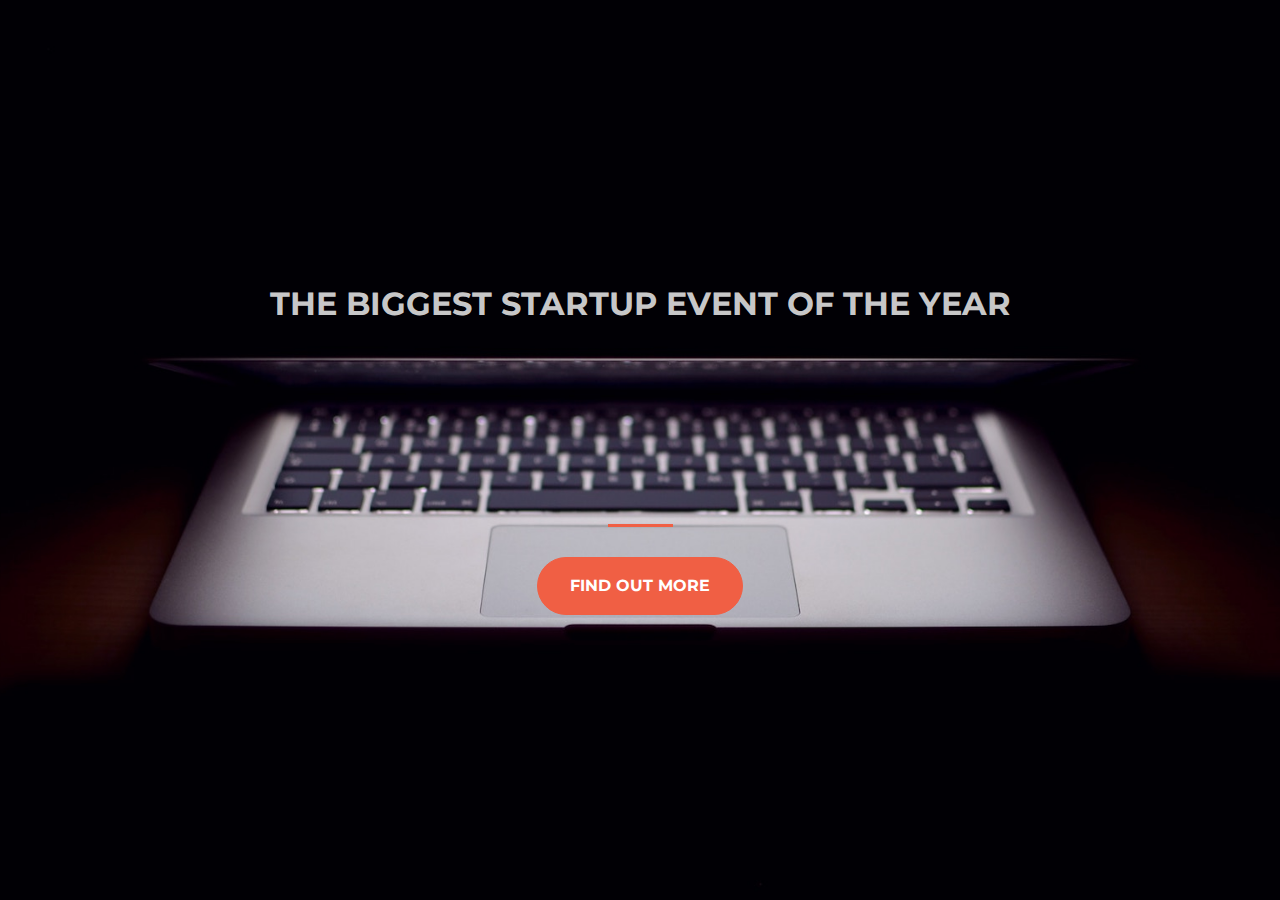
==== index.html @ 359b9777 "Rename landingpage.html to index.html" ====
<!DOCTYPE html>
<html>
<head>
	<title>Landing Page</title>
	<link href="https://fonts.googleapis.com/css?family=Montserrat" rel="stylesheet">
	<link rel="stylesheet" href="https://maxcdn.bootstrapcdn.com/bootstrap/4.0.0/css/bootstrap.min.css" integrity="sha384-Gn5384xqQ1aoWXA+058RXPxPg6fy4IWvTNh0E263XmFcJlSAwiGgFAW/dAiS6JXm" crossorigin="anonymous">
	<link rel="stylesheet" type="text/css" href="landing.css">
</head>
<body>
    <header class="startup text-center text-white d-flex">
      <div class="container my-auto">
        <div class="row">
          <div class="col-lg-12 my-auto">
            <h1 class="text-uppercase faded">
              <strong>the biggest startup event of the year</strong>
            </h1>
            <hr>
          </div>
          <div class="col-lg-12 my-auto">
          	<!-- Begin MailChimp Signup Form -->
		<link href="//cdn-images.mailchimp.com/embedcode/slim-10_7.css" rel="stylesheet" type="text/css">
		<style type="text/css">
	#mc_embed_signup{ clear:left; font:14px Helvetica,Arial,sans-serif; }
	/* Add your own MailChimp form style overrides in your site stylesheet or in this style block.
	   We recommend moving this block and the preceding CSS link to the HEAD of your HTML file. */
		</style>
		<div id="mc_embed_signup">
		<form action="https://twitter.us12.list-manage.com/subscribe/post?u=507eaabea32d56261f1e93e43&amp;id=2a9cb40872" method="post" id="mc-embedded-subscribe-form" name="mc-embedded-subscribe-form" class="validate" target="_blank" novalidate>
    	<div id="mc_embed_signup_scroll">
		
    	<!-- real people should not fill this in and expect good things - do not remove this or risk form bot signups-->
    	
    	<div style="position: absolute; left: -5000px;" aria-hidden="true"><input type="text" name="b_507eaabea32d56261f1e93e43_2a9cb40872" tabindex="-1" value=""></div>

    	<div class="clear"><input class= "btn btn-primary btn-xl" type="submit" value="Find Out More" name="subscribe" id="mc-embedded-subscribe" class="button"></div>
    	</div>
</form>
</div>

<!--End mc_embed_signup-->
          </div>
        </div>
      </div>
    </header>

  </body>



<script src="https://code.jquery.com/jquery-3.2.1.slim.min.js" integrity="sha384-KJ3o2DKtIkvYIK3UENzmM7KCkRr/rE9/Qpg6aAZGJwFDMVNA/GpGFF93hXpG5KkN" crossorigin="anonymous"></script>
<script src="https://cdnjs.cloudflare.com/ajax/libs/popper.js/1.12.9/umd/popper.min.js" integrity="sha384-ApNbgh9B+Y1QKtv3Rn7W3mgPxhU9K/ScQsAP7hUibX39j7fakFPskvXusvfa0b4Q" crossorigin="anonymous"></script>
<script src="https://maxcdn.bootstrapcdn.com/bootstrap/4.0.0/js/bootstrap.min.js" integrity="sha384-JZR6Spejh4U02d8jOt6vLEHfe/JQGiRRSQQxSfFWpi1MquVdAyjUar5+76PVCmYl" crossorigin="anonymous"></script>
</body>
</html>
---- landing.css ----
body,
html {
  width: 100%;
  height: 100%; 
}

body {
  font-family: 'Montserrat', sans-serif;
}

hr {
  max-width: 65px;
  border-width: 3px;
  border-color: #F05F44; 
}

.faded {
  color: rgba(255, 255, 255, 0.8); 
}

header.startup {
  background-position: center;
  background-image: url("header.jpg");
  background-size: cover;
  height: 100%;
}

header.startup hr {
  margin-top: 200px;
  margin-bottom: 30px; 
}

header.startup h1 {
  font-size: 2rem; 
}

.btn {
  font-weight: 700;
  text-transform: uppercase;
  border-radius: 300px;
  font-family: 'Montserrat', sans-serif;
}

.btn-xl {
  padding: 1rem 2rem; 
}

.btn-primary {
  background-color: #F05F44;
  border-color: #F05F44; }

.btn-primary:hover {
  background-color: #ee4b08;
  border-color: #ee4b08;
  border-width: 5px;
  cursor: pointer;
}
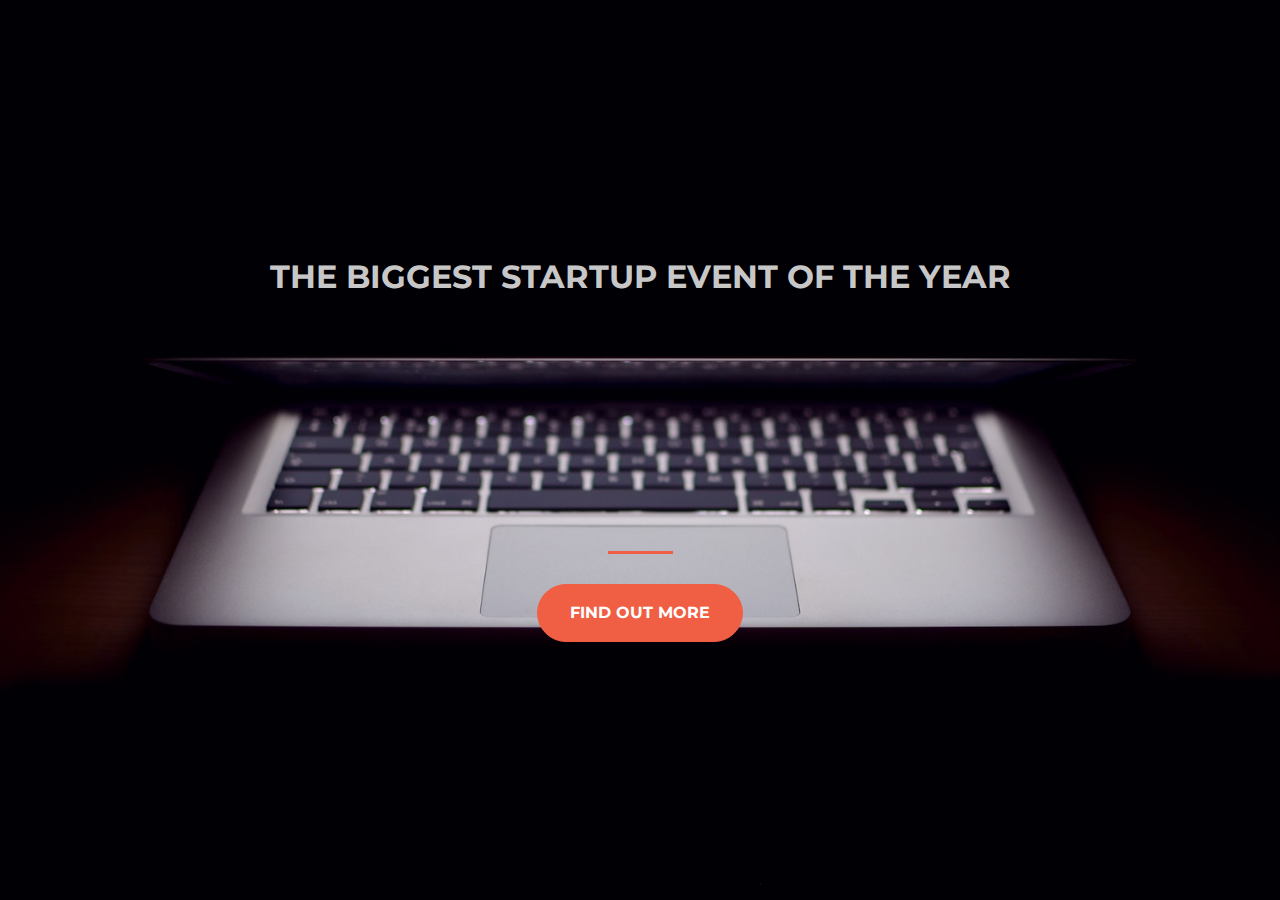
==== commit f5917b7f: "Update index.html" ====
--- a/index.html
+++ b/index.html
@@ -4,7 +4,7 @@
 	<title>Landing Page</title>
 	<link href="https://fonts.googleapis.com/css?family=Montserrat" rel="stylesheet">
 	<link rel="stylesheet" href="https://maxcdn.bootstrapcdn.com/bootstrap/4.0.0/css/bootstrap.min.css" integrity="sha384-Gn5384xqQ1aoWXA+058RXPxPg6fy4IWvTNh0E263XmFcJlSAwiGgFAW/dAiS6JXm" crossorigin="anonymous">
-	<link rel="stylesheet" type="text/css" href="landing.css">
+	<link rel="stylesheet" type="text/css" href="style.css">
 </head>
 <body>
     <header class="startup text-center text-white d-flex">
@@ -18,7 +18,6 @@
           </div>
           <div class="col-lg-12 my-auto">
           	<!-- Begin MailChimp Signup Form -->
-		<link href="//cdn-images.mailchimp.com/embedcode/slim-10_7.css" rel="stylesheet" type="text/css">
 		<style type="text/css">
 	#mc_embed_signup{ clear:left; font:14px Helvetica,Arial,sans-serif; }
 	/* Add your own MailChimp form style overrides in your site stylesheet or in this style block.
--- a/style.css
+++ b/style.css
@@ -0,0 +1,58 @@
+body,
+html {
+  width: 100%;
+  height: 100%; 
+}
+
+body {
+  font-family: 'Montserrat', sans-serif;
+}
+
+hr {
+  max-width: 65px;
+  border-width: 3px;
+  border-color: #F05F44; 
+}
+
+.faded {
+  color: rgba(255, 255, 255, 0.8); 
+}
+
+header.startup {
+  background-position: center;
+  background-image: url("header.jpg");
+  background-size: cover;
+  height: 100%;
+}
+
+header.startup hr {
+  margin-top: 200px;
+  margin-bottom: 30px; 
+}
+
+header.startup h1 {
+  font-size: 2rem; 
+  padding-bottom: 5%;
+}
+
+.btn {
+  font-weight: 700;
+  text-transform: uppercase;
+  border-radius: 300px;
+  font-family: 'Montserrat', sans-serif;
+}
+
+.btn-xl {
+  padding: 1rem 2rem; 
+}
+
+.btn-primary {
+  background-color: #F05F44;
+  border-color: #F05F44; }
+
+.btn-primary:hover {
+  background-color: #ee4b08;
+  border-color: #ee4b08;
+  border-width: 5px;
+  cursor: pointer;
+}
